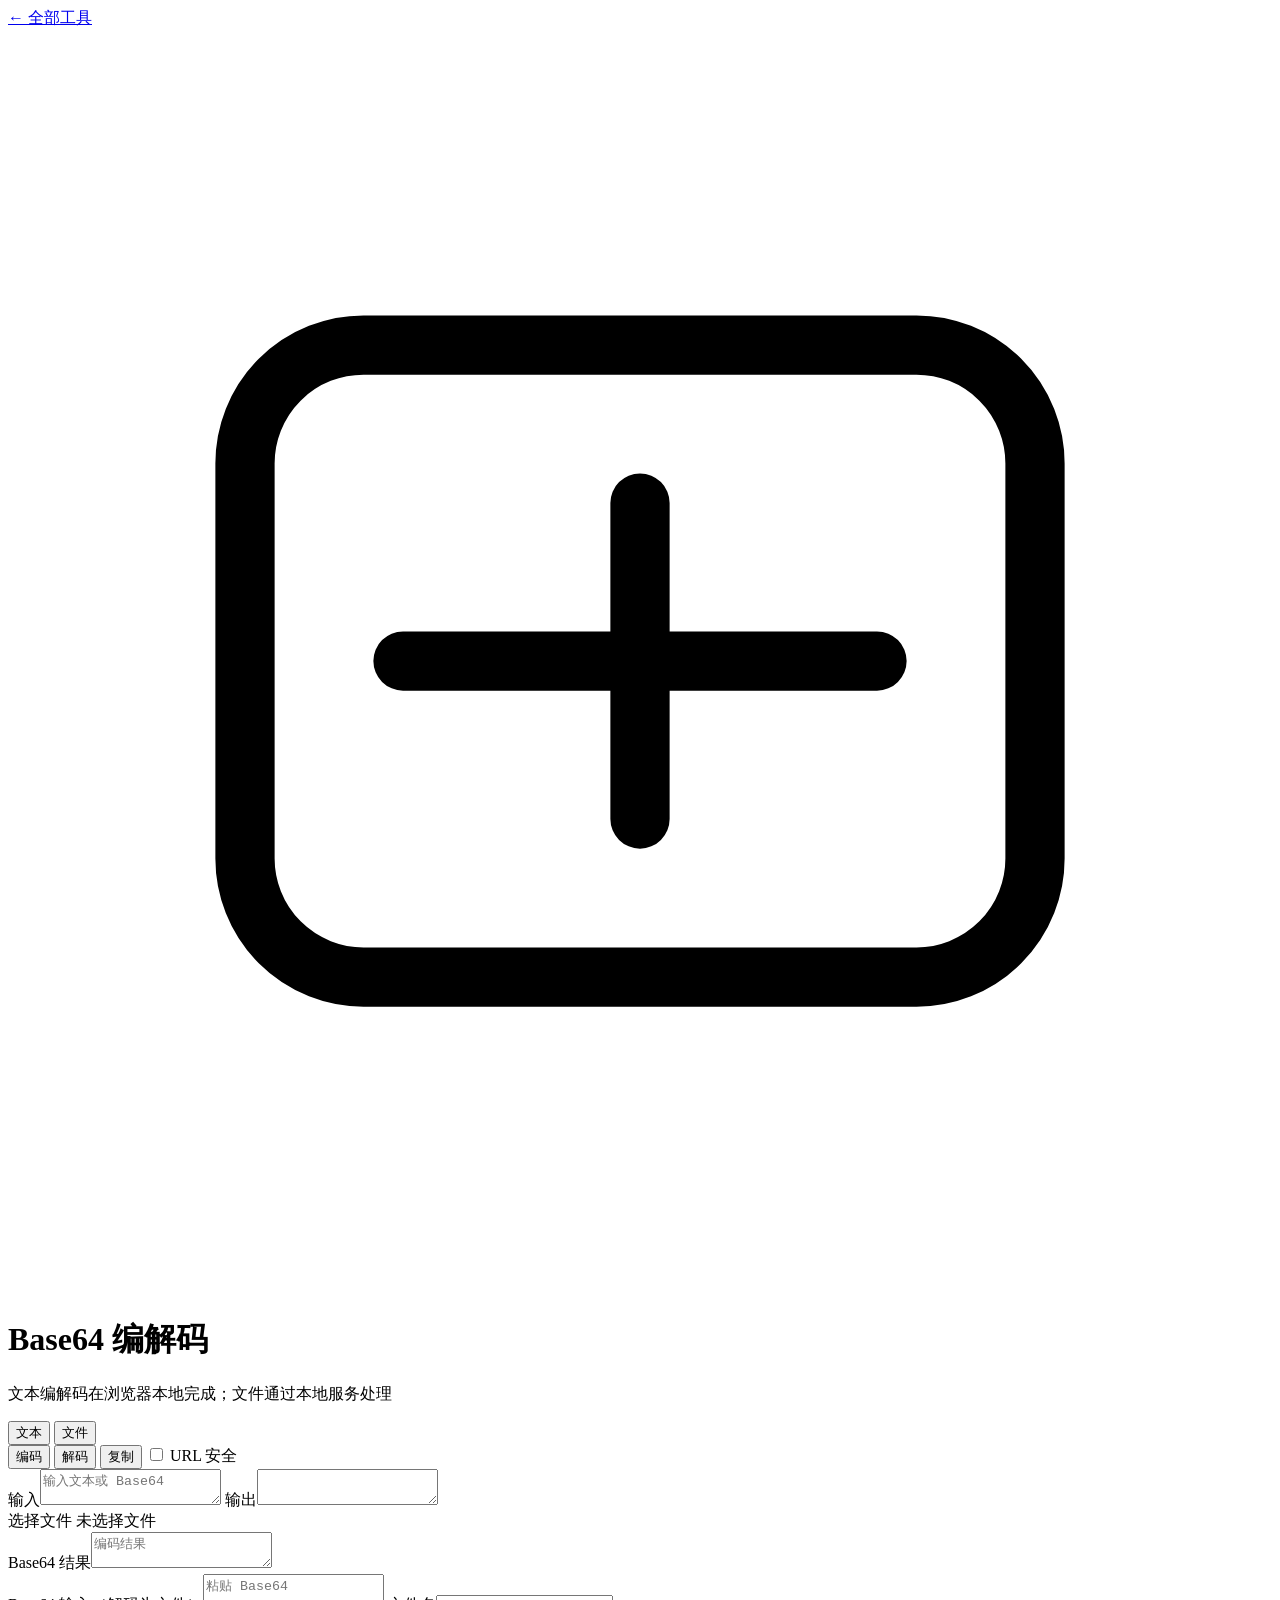
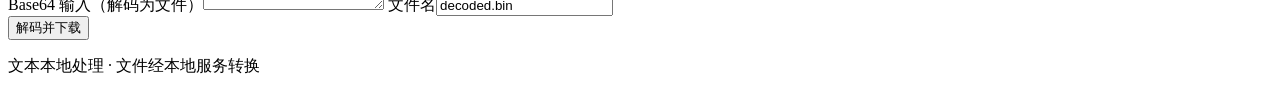
==== static/base64.html @ bd7738ed "feat: initial commit for local tools web suite Co-authored-by: Cursor <cursoragent@cursor.com>" ====
<!DOCTYPE html>
<html lang="zh-CN">
<head>
  <meta charset="UTF-8" />
  <meta name="viewport" content="width=device-width, initial-scale=1.0" />
  <title>Base64 编解码</title>
  <link rel="icon" href="/favicon.ico" sizes="any" />
  <link rel="stylesheet" href="/styles.css" />
</head>
<body>
  <div class="page page-wide">
    <nav class="nav"><a href="/">← 全部工具</a></nav>
    <header class="header">
      <div class="logo tool-icon-data" aria-hidden="true">
        <svg viewBox="0 0 32 32" fill="none"><rect x="6" y="8" width="20" height="16" rx="3" stroke="currentColor" stroke-width="1.5"/><path d="M10 16h12M16 12v8" stroke="currentColor" stroke-width="1.5" stroke-linecap="round"/></svg>
      </div>
      <div>
        <h1>Base64 编解码</h1>
        <p class="subtitle">文本编解码在浏览器本地完成；文件通过本地服务处理</p>
      </div>
    </header>
    <main class="card">
      <div class="tabs">
        <button type="button" class="tab active" data-tab="text">文本</button>
        <button type="button" class="tab" data-tab="file">文件</button>
      </div>

      <div id="panelText" class="tab-panel">
        <div class="toolbar">
          <button type="button" class="btn-ghost" id="btnEncodeText">编码</button>
          <button type="button" class="btn-ghost" id="btnDecodeText">解码</button>
          <button type="button" class="btn-ghost" id="btnCopyText">复制</button>
          <label class="check-label"><input type="checkbox" id="urlSafe" /> URL 安全</label>
        </div>
        <div class="editor-split">
          <label class="field"><span class="field-label">输入</span><textarea id="textInput" class="textarea" placeholder="输入文本或 Base64"></textarea></label>
          <label class="field"><span class="field-label">输出</span><textarea id="textOutput" class="textarea" readonly></textarea></label>
        </div>
      </div>

      <div id="panelFile" class="tab-panel hidden">
        <div class="toolbar">
          <label class="btn-ghost file-label">选择文件<input type="file" id="fileInput" hidden /></label>
          <span class="file-hint" id="fileHint">未选择文件</span>
        </div>
        <label class="field"><span class="field-label">Base64 结果</span><textarea id="fileOutput" class="textarea textarea-short" readonly placeholder="编码结果"></textarea></label>
        <div class="field-row">
          <label class="field flex-1"><span class="field-label">Base64 输入（解码为文件）</span><textarea id="decodeInput" class="textarea textarea-short" placeholder="粘贴 Base64"></textarea></label>
          <label class="field"><span class="field-label">文件名</span><input type="text" id="decodeFilename" class="input" value="decoded.bin" /></label>
        </div>
        <button type="button" class="btn-primary" id="btnDecodeFile">解码并下载</button>
      </div>

      <div class="status hidden" id="statusBox"><p class="status-text" id="statusText"></p></div>
    </main>
    <footer class="footer"><span>文本本地处理 · 文件经本地服务转换</span></footer>
  </div>
  <script src="/base64.js"></script>
</body>
</html>
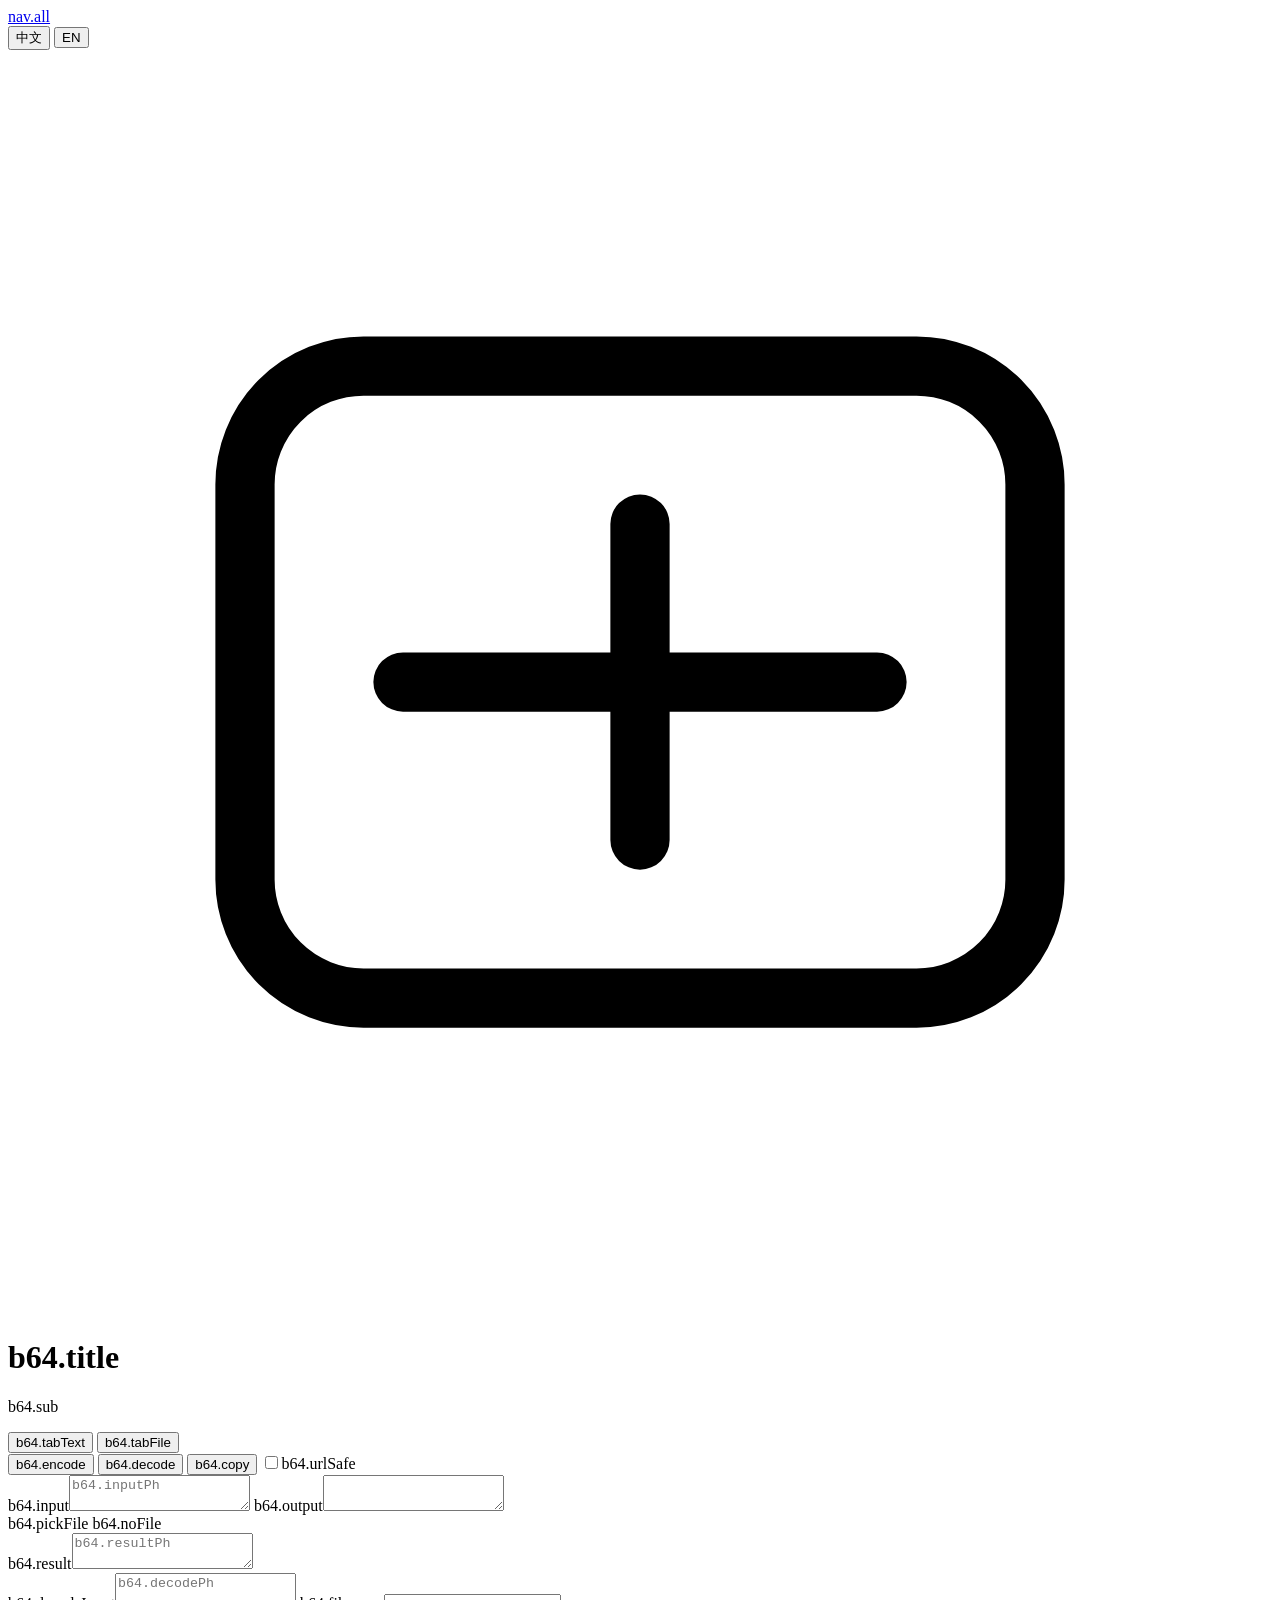
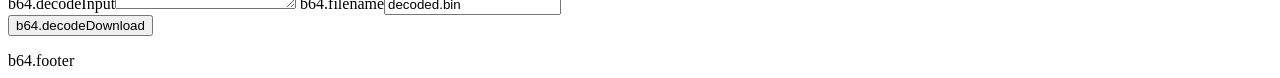
==== commit 34e69aff: "feat: land batch zip, PDF/EXIF tools, and zh/en i18n Ship the local-first MVP web cut so images and " ====
--- a/static/base64.html
+++ b/static/base64.html
@@ -3,58 +3,66 @@
 <head>
   <meta charset="UTF-8" />
   <meta name="viewport" content="width=device-width, initial-scale=1.0" />
-  <title>Base64 编解码</title>
+  <title data-i18n="b64.title">Base64 编解码</title>
   <link rel="icon" href="/favicon.ico" sizes="any" />
-  <link rel="stylesheet" href="/styles.css" />
+  <link rel="stylesheet" href="/styles.css?v=20261025i18n" />
 </head>
 <body>
   <div class="page page-wide">
-    <nav class="nav"><a href="/">← 全部工具</a></nav>
+    <nav class="nav">
+      <a href="/" data-i18n="nav.all">← 全部工具</a>
+      <div class="lang-switch" role="group" aria-label="Language">
+        <button type="button" data-lang="zh">中文</button>
+        <button type="button" data-lang="en">EN</button>
+      </div>
+    </nav>
     <header class="header">
       <div class="logo tool-icon-data" aria-hidden="true">
         <svg viewBox="0 0 32 32" fill="none"><rect x="6" y="8" width="20" height="16" rx="3" stroke="currentColor" stroke-width="1.5"/><path d="M10 16h12M16 12v8" stroke="currentColor" stroke-width="1.5" stroke-linecap="round"/></svg>
       </div>
       <div>
-        <h1>Base64 编解码</h1>
-        <p class="subtitle">文本编解码在浏览器本地完成；文件通过本地服务处理</p>
+        <h1 data-i18n="b64.title">Base64 编解码</h1>
+        <p class="subtitle" data-i18n="b64.sub">文本编解码在浏览器本地完成；文件通过本地服务处理</p>
       </div>
     </header>
     <main class="card">
       <div class="tabs">
-        <button type="button" class="tab active" data-tab="text">文本</button>
-        <button type="button" class="tab" data-tab="file">文件</button>
+        <button type="button" class="tab active" data-tab="text" data-i18n="b64.tabText">文本</button>
+        <button type="button" class="tab" data-tab="file" data-i18n="b64.tabFile">文件</button>
       </div>
 
       <div id="panelText" class="tab-panel">
         <div class="toolbar">
-          <button type="button" class="btn-ghost" id="btnEncodeText">编码</button>
-          <button type="button" class="btn-ghost" id="btnDecodeText">解码</button>
-          <button type="button" class="btn-ghost" id="btnCopyText">复制</button>
-          <label class="check-label"><input type="checkbox" id="urlSafe" /> URL 安全</label>
+          <button type="button" class="btn-ghost" id="btnEncodeText" data-i18n="b64.encode">编码</button>
+          <button type="button" class="btn-ghost" id="btnDecodeText" data-i18n="b64.decode">解码</button>
+          <button type="button" class="btn-ghost" id="btnCopyText" data-i18n="b64.copy">复制</button>
+          <label class="check-label"><input type="checkbox" id="urlSafe" /><span data-i18n="b64.urlSafe"> URL 安全</span></label>
         </div>
         <div class="editor-split">
-          <label class="field"><span class="field-label">输入</span><textarea id="textInput" class="textarea" placeholder="输入文本或 Base64"></textarea></label>
-          <label class="field"><span class="field-label">输出</span><textarea id="textOutput" class="textarea" readonly></textarea></label>
+          <label class="field"><span class="field-label" data-i18n="b64.input">输入</span><textarea id="textInput" class="textarea" data-i18n-placeholder="b64.inputPh" placeholder="输入文本或 Base64"></textarea></label>
+          <label class="field"><span class="field-label" data-i18n="b64.output">输出</span><textarea id="textOutput" class="textarea" readonly></textarea></label>
         </div>
       </div>
 
       <div id="panelFile" class="tab-panel hidden">
         <div class="toolbar">
-          <label class="btn-ghost file-label">选择文件<input type="file" id="fileInput" hidden /></label>
-          <span class="file-hint" id="fileHint">未选择文件</span>
+          <label class="btn-ghost file-label"><span data-i18n="b64.pickFile">选择文件</span><input type="file" id="fileInput" hidden /></label>
+          <span class="file-hint" id="fileHint" data-i18n="b64.noFile">未选择文件</span>
         </div>
-        <label class="field"><span class="field-label">Base64 结果</span><textarea id="fileOutput" class="textarea textarea-short" readonly placeholder="编码结果"></textarea></label>
+        <label class="field"><span class="field-label" data-i18n="b64.result">Base64 结果</span><textarea id="fileOutput" class="textarea textarea-short" readonly data-i18n-placeholder="b64.resultPh" placeholder="编码结果"></textarea></label>
         <div class="field-row">
-          <label class="field flex-1"><span class="field-label">Base64 输入（解码为文件）</span><textarea id="decodeInput" class="textarea textarea-short" placeholder="粘贴 Base64"></textarea></label>
-          <label class="field"><span class="field-label">文件名</span><input type="text" id="decodeFilename" class="input" value="decoded.bin" /></label>
+          <label class="field flex-1"><span class="field-label" data-i18n="b64.decodeInput">Base64 输入（解码为文件）</span><textarea id="decodeInput" class="textarea textarea-short" data-i18n-placeholder="b64.decodePh" placeholder="粘贴 Base64"></textarea></label>
+          <label class="field"><span class="field-label" data-i18n="b64.filename">文件名</span><input type="text" id="decodeFilename" class="input" value="decoded.bin" /></label>
         </div>
-        <button type="button" class="btn-primary" id="btnDecodeFile">解码并下载</button>
+        <button type="button" class="btn-primary" id="btnDecodeFile" data-i18n="b64.decodeDownload">解码并下载</button>
       </div>
 
       <div class="status hidden" id="statusBox"><p class="status-text" id="statusText"></p></div>
     </main>
-    <footer class="footer"><span>文本本地处理 · 文件经本地服务转换</span></footer>
+    <footer class="footer"><span data-i18n="b64.footer">文本本地处理 · 文件经本地服务转换</span></footer>
   </div>
-  <script src="/base64.js"></script>
+  <script src="/locales.js?v=20261025i18n"></script>
+  <script src="i18n.js?v=20261025i18n"></script>
+  <script src="/base64.js?v=20261025i18n"></script>
 </body>
 </html>
